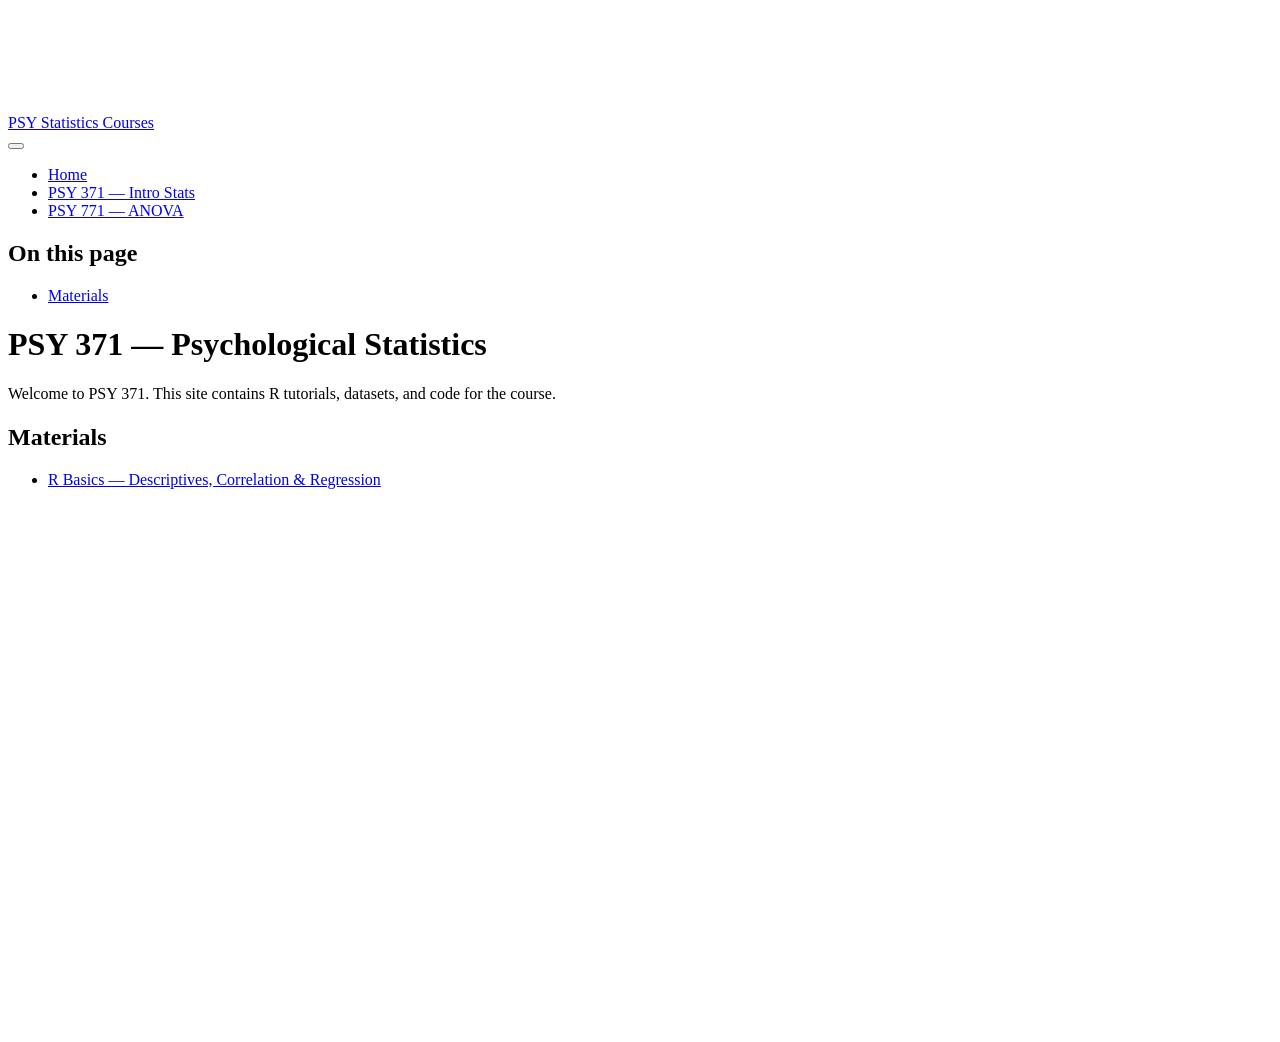
==== docs/psy371/index.html @ b62e123d "add docs folder" ====
<!DOCTYPE html>
<html xmlns="http://www.w3.org/1999/xhtml" lang="en" xml:lang="en"><head>

<meta charset="utf-8">
<meta name="generator" content="quarto-1.8.25">

<meta name="viewport" content="width=device-width, initial-scale=1.0, user-scalable=yes">


<title>PSY 371 — Psychological Statistics – PSY Statistics Courses</title>
<style>
code{white-space: pre-wrap;}
span.smallcaps{font-variant: small-caps;}
div.columns{display: flex; gap: min(4vw, 1.5em);}
div.column{flex: auto; overflow-x: auto;}
div.hanging-indent{margin-left: 1.5em; text-indent: -1.5em;}
ul.task-list{list-style: none;}
ul.task-list li input[type="checkbox"] {
  width: 0.8em;
  margin: 0 0.8em 0.2em -1em; /* quarto-specific, see https://github.com/quarto-dev/quarto-cli/issues/4556 */ 
  vertical-align: middle;
}
</style>


<script src="../site_libs/quarto-nav/quarto-nav.js"></script>
<script src="../site_libs/quarto-nav/headroom.min.js"></script>
<script src="../site_libs/clipboard/clipboard.min.js"></script>
<script src="../site_libs/quarto-search/autocomplete.umd.js"></script>
<script src="../site_libs/quarto-search/fuse.min.js"></script>
<script src="../site_libs/quarto-search/quarto-search.js"></script>
<meta name="quarto:offset" content="../">
<script src="../site_libs/quarto-html/quarto.js" type="module"></script>
<script src="../site_libs/quarto-html/tabsets/tabsets.js" type="module"></script>
<script src="../site_libs/quarto-html/axe/axe-check.js" type="module"></script>
<script src="../site_libs/quarto-html/popper.min.js"></script>
<script src="../site_libs/quarto-html/tippy.umd.min.js"></script>
<script src="../site_libs/quarto-html/anchor.min.js"></script>
<link href="../site_libs/quarto-html/tippy.css" rel="stylesheet">
<link href="../site_libs/quarto-html/quarto-syntax-highlighting-7b89279ff1a6dce999919e0e67d4d9ec.css" rel="stylesheet" id="quarto-text-highlighting-styles">
<script src="../site_libs/bootstrap/bootstrap.min.js"></script>
<link href="../site_libs/bootstrap/bootstrap-icons.css" rel="stylesheet">
<link href="../site_libs/bootstrap/bootstrap-5b4ad623e5705c0698d39aec6f10cf02.min.css" rel="stylesheet" append-hash="true" id="quarto-bootstrap" data-mode="light">
<script id="quarto-search-options" type="application/json">{
  "location": "navbar",
  "copy-button": false,
  "collapse-after": 3,
  "panel-placement": "end",
  "type": "overlay",
  "limit": 50,
  "keyboard-shortcut": [
    "f",
    "/",
    "s"
  ],
  "show-item-context": false,
  "language": {
    "search-no-results-text": "No results",
    "search-matching-documents-text": "matching documents",
    "search-copy-link-title": "Copy link to search",
    "search-hide-matches-text": "Hide additional matches",
    "search-more-match-text": "more match in this document",
    "search-more-matches-text": "more matches in this document",
    "search-clear-button-title": "Clear",
    "search-text-placeholder": "",
    "search-detached-cancel-button-title": "Cancel",
    "search-submit-button-title": "Submit",
    "search-label": "Search"
  }
}</script>


</head>

<body class="nav-fixed quarto-light">

<div id="quarto-search-results"></div>
  <header id="quarto-header" class="headroom fixed-top">
    <nav class="navbar navbar-expand-lg " data-bs-theme="dark">
      <div class="navbar-container container-fluid">
      <div class="navbar-brand-container mx-auto">
    <a href="../index.html" class="navbar-brand navbar-brand-logo">
    </a>
    <a class="navbar-brand" href="../index.html">
    <span class="navbar-title">PSY Statistics Courses</span>
    </a>
  </div>
            <div id="quarto-search" class="" title="Search"></div>
          <button class="navbar-toggler" type="button" data-bs-toggle="collapse" data-bs-target="#navbarCollapse" aria-controls="navbarCollapse" role="menu" aria-expanded="false" aria-label="Toggle navigation" onclick="if (window.quartoToggleHeadroom) { window.quartoToggleHeadroom(); }">
  <span class="navbar-toggler-icon"></span>
</button>
          <div class="collapse navbar-collapse" id="navbarCollapse">
            <ul class="navbar-nav navbar-nav-scroll me-auto">
  <li class="nav-item">
    <a class="nav-link" href="../index.html"> 
<span class="menu-text">Home</span></a>
  </li>  
  <li class="nav-item">
    <a class="nav-link active" href="../psy371/index.html" aria-current="page"> 
<span class="menu-text">PSY 371 — Intro Stats</span></a>
  </li>  
  <li class="nav-item">
    <a class="nav-link" href="../psy771/index.html"> 
<span class="menu-text">PSY 771 — ANOVA</span></a>
  </li>  
</ul>
          </div> <!-- /navcollapse -->
            <div class="quarto-navbar-tools">
</div>
      </div> <!-- /container-fluid -->
    </nav>
</header>
<!-- content -->
<div id="quarto-content" class="quarto-container page-columns page-rows-contents page-layout-article page-navbar">
<!-- sidebar -->
<!-- margin-sidebar -->
    <div id="quarto-margin-sidebar" class="sidebar margin-sidebar">
        <nav id="TOC" role="doc-toc" class="toc-active">
    <h2 id="toc-title">On this page</h2>
   
  <ul>
  <li><a href="#materials" id="toc-materials" class="nav-link active" data-scroll-target="#materials">Materials</a></li>
  </ul>
</nav>
    </div>
<!-- main -->
<main class="content" id="quarto-document-content">

<header id="title-block-header" class="quarto-title-block default">
<div class="quarto-title">
<h1 class="title">PSY 371 — Psychological Statistics</h1>
</div>



<div class="quarto-title-meta">

    
  
    
  </div>
  


</header>


<p>Welcome to PSY 371. This site contains R tutorials, datasets, and code for the course.</p>
<section id="materials" class="level2">
<h2 class="anchored" data-anchor-id="materials">Materials</h2>
<ul>
<li><a href="../psy371/r_basics_psych.html">R Basics — Descriptives, Correlation &amp; Regression</a></li>
</ul>


</section>

</main> <!-- /main -->
<script id="quarto-html-after-body" type="application/javascript">
  window.document.addEventListener("DOMContentLoaded", function (event) {
    const icon = "";
    const anchorJS = new window.AnchorJS();
    anchorJS.options = {
      placement: 'right',
      icon: icon
    };
    anchorJS.add('.anchored');
    const isCodeAnnotation = (el) => {
      for (const clz of el.classList) {
        if (clz.startsWith('code-annotation-')) {                     
          return true;
        }
      }
      return false;
    }
    const onCopySuccess = function(e) {
      // button target
      const button = e.trigger;
      // don't keep focus
      button.blur();
      // flash "checked"
      button.classList.add('code-copy-button-checked');
      var currentTitle = button.getAttribute("title");
      button.setAttribute("title", "Copied!");
      let tooltip;
      if (window.bootstrap) {
        button.setAttribute("data-bs-toggle", "tooltip");
        button.setAttribute("data-bs-placement", "left");
        button.setAttribute("data-bs-title", "Copied!");
        tooltip = new bootstrap.Tooltip(button, 
          { trigger: "manual", 
            customClass: "code-copy-button-tooltip",
            offset: [0, -8]});
        tooltip.show();    
      }
      setTimeout(function() {
        if (tooltip) {
          tooltip.hide();
          button.removeAttribute("data-bs-title");
          button.removeAttribute("data-bs-toggle");
          button.removeAttribute("data-bs-placement");
        }
        button.setAttribute("title", currentTitle);
        button.classList.remove('code-copy-button-checked');
      }, 1000);
      // clear code selection
      e.clearSelection();
    }
    const getTextToCopy = function(trigger) {
      const outerScaffold = trigger.parentElement.cloneNode(true);
      const codeEl = outerScaffold.querySelector('code');
      for (const childEl of codeEl.children) {
        if (isCodeAnnotation(childEl)) {
          childEl.remove();
        }
      }
      return codeEl.innerText;
    }
    const clipboard = new window.ClipboardJS('.code-copy-button:not([data-in-quarto-modal])', {
      text: getTextToCopy
    });
    clipboard.on('success', onCopySuccess);
    if (window.document.getElementById('quarto-embedded-source-code-modal')) {
      const clipboardModal = new window.ClipboardJS('.code-copy-button[data-in-quarto-modal]', {
        text: getTextToCopy,
        container: window.document.getElementById('quarto-embedded-source-code-modal')
      });
      clipboardModal.on('success', onCopySuccess);
    }
      var localhostRegex = new RegExp(/^(?:http|https):\/\/localhost\:?[0-9]*\//);
      var mailtoRegex = new RegExp(/^mailto:/);
        var filterRegex = new RegExp('/' + window.location.host + '/');
      var isInternal = (href) => {
          return filterRegex.test(href) || localhostRegex.test(href) || mailtoRegex.test(href);
      }
      // Inspect non-navigation links and adorn them if external
     var links = window.document.querySelectorAll('a[href]:not(.nav-link):not(.navbar-brand):not(.toc-action):not(.sidebar-link):not(.sidebar-item-toggle):not(.pagination-link):not(.no-external):not([aria-hidden]):not(.dropdown-item):not(.quarto-navigation-tool):not(.about-link)');
      for (var i=0; i<links.length; i++) {
        const link = links[i];
        if (!isInternal(link.href)) {
          // undo the damage that might have been done by quarto-nav.js in the case of
          // links that we want to consider external
          if (link.dataset.originalHref !== undefined) {
            link.href = link.dataset.originalHref;
          }
        }
      }
    function tippyHover(el, contentFn, onTriggerFn, onUntriggerFn) {
      const config = {
        allowHTML: true,
        maxWidth: 500,
        delay: 100,
        arrow: false,
        appendTo: function(el) {
            return el.parentElement;
        },
        interactive: true,
        interactiveBorder: 10,
        theme: 'quarto',
        placement: 'bottom-start',
      };
      if (contentFn) {
        config.content = contentFn;
      }
      if (onTriggerFn) {
        config.onTrigger = onTriggerFn;
      }
      if (onUntriggerFn) {
        config.onUntrigger = onUntriggerFn;
      }
      window.tippy(el, config); 
    }
    const noterefs = window.document.querySelectorAll('a[role="doc-noteref"]');
    for (var i=0; i<noterefs.length; i++) {
      const ref = noterefs[i];
      tippyHover(ref, function() {
        // use id or data attribute instead here
        let href = ref.getAttribute('data-footnote-href') || ref.getAttribute('href');
        try { href = new URL(href).hash; } catch {}
        const id = href.replace(/^#\/?/, "");
        const note = window.document.getElementById(id);
        if (note) {
          return note.innerHTML;
        } else {
          return "";
        }
      });
    }
    const xrefs = window.document.querySelectorAll('a.quarto-xref');
    const processXRef = (id, note) => {
      // Strip column container classes
      const stripColumnClz = (el) => {
        el.classList.remove("page-full", "page-columns");
        if (el.children) {
          for (const child of el.children) {
            stripColumnClz(child);
          }
        }
      }
      stripColumnClz(note)
      if (id === null || id.startsWith('sec-')) {
        // Special case sections, only their first couple elements
        const container = document.createElement("div");
        if (note.children && note.children.length > 2) {
          container.appendChild(note.children[0].cloneNode(true));
          for (let i = 1; i < note.children.length; i++) {
            const child = note.children[i];
            if (child.tagName === "P" && child.innerText === "") {
              continue;
            } else {
              container.appendChild(child.cloneNode(true));
              break;
            }
          }
          if (window.Quarto?.typesetMath) {
            window.Quarto.typesetMath(container);
          }
          return container.innerHTML
        } else {
          if (window.Quarto?.typesetMath) {
            window.Quarto.typesetMath(note);
          }
          return note.innerHTML;
        }
      } else {
        // Remove any anchor links if they are present
        const anchorLink = note.querySelector('a.anchorjs-link');
        if (anchorLink) {
          anchorLink.remove();
        }
        if (window.Quarto?.typesetMath) {
          window.Quarto.typesetMath(note);
        }
        if (note.classList.contains("callout")) {
          return note.outerHTML;
        } else {
          return note.innerHTML;
        }
      }
    }
    for (var i=0; i<xrefs.length; i++) {
      const xref = xrefs[i];
      tippyHover(xref, undefined, function(instance) {
        instance.disable();
        let url = xref.getAttribute('href');
        let hash = undefined; 
        if (url.startsWith('#')) {
          hash = url;
        } else {
          try { hash = new URL(url).hash; } catch {}
        }
        if (hash) {
          const id = hash.replace(/^#\/?/, "");
          const note = window.document.getElementById(id);
          if (note !== null) {
            try {
              const html = processXRef(id, note.cloneNode(true));
              instance.setContent(html);
            } finally {
              instance.enable();
              instance.show();
            }
          } else {
            // See if we can fetch this
            fetch(url.split('#')[0])
            .then(res => res.text())
            .then(html => {
              const parser = new DOMParser();
              const htmlDoc = parser.parseFromString(html, "text/html");
              const note = htmlDoc.getElementById(id);
              if (note !== null) {
                const html = processXRef(id, note);
                instance.setContent(html);
              } 
            }).finally(() => {
              instance.enable();
              instance.show();
            });
          }
        } else {
          // See if we can fetch a full url (with no hash to target)
          // This is a special case and we should probably do some content thinning / targeting
          fetch(url)
          .then(res => res.text())
          .then(html => {
            const parser = new DOMParser();
            const htmlDoc = parser.parseFromString(html, "text/html");
            const note = htmlDoc.querySelector('main.content');
            if (note !== null) {
              // This should only happen for chapter cross references
              // (since there is no id in the URL)
              // remove the first header
              if (note.children.length > 0 && note.children[0].tagName === "HEADER") {
                note.children[0].remove();
              }
              const html = processXRef(null, note);
              instance.setContent(html);
            } 
          }).finally(() => {
            instance.enable();
            instance.show();
          });
        }
      }, function(instance) {
      });
    }
        let selectedAnnoteEl;
        const selectorForAnnotation = ( cell, annotation) => {
          let cellAttr = 'data-code-cell="' + cell + '"';
          let lineAttr = 'data-code-annotation="' +  annotation + '"';
          const selector = 'span[' + cellAttr + '][' + lineAttr + ']';
          return selector;
        }
        const selectCodeLines = (annoteEl) => {
          const doc = window.document;
          const targetCell = annoteEl.getAttribute("data-target-cell");
          const targetAnnotation = annoteEl.getAttribute("data-target-annotation");
          const annoteSpan = window.document.querySelector(selectorForAnnotation(targetCell, targetAnnotation));
          const lines = annoteSpan.getAttribute("data-code-lines").split(",");
          const lineIds = lines.map((line) => {
            return targetCell + "-" + line;
          })
          let top = null;
          let height = null;
          let parent = null;
          if (lineIds.length > 0) {
              //compute the position of the single el (top and bottom and make a div)
              const el = window.document.getElementById(lineIds[0]);
              top = el.offsetTop;
              height = el.offsetHeight;
              parent = el.parentElement.parentElement;
            if (lineIds.length > 1) {
              const lastEl = window.document.getElementById(lineIds[lineIds.length - 1]);
              const bottom = lastEl.offsetTop + lastEl.offsetHeight;
              height = bottom - top;
            }
            if (top !== null && height !== null && parent !== null) {
              // cook up a div (if necessary) and position it 
              let div = window.document.getElementById("code-annotation-line-highlight");
              if (div === null) {
                div = window.document.createElement("div");
                div.setAttribute("id", "code-annotation-line-highlight");
                div.style.position = 'absolute';
                parent.appendChild(div);
              }
              div.style.top = top - 2 + "px";
              div.style.height = height + 4 + "px";
              div.style.left = 0;
              let gutterDiv = window.document.getElementById("code-annotation-line-highlight-gutter");
              if (gutterDiv === null) {
                gutterDiv = window.document.createElement("div");
                gutterDiv.setAttribute("id", "code-annotation-line-highlight-gutter");
                gutterDiv.style.position = 'absolute';
                const codeCell = window.document.getElementById(targetCell);
                const gutter = codeCell.querySelector('.code-annotation-gutter');
                gutter.appendChild(gutterDiv);
              }
              gutterDiv.style.top = top - 2 + "px";
              gutterDiv.style.height = height + 4 + "px";
            }
            selectedAnnoteEl = annoteEl;
          }
        };
        const unselectCodeLines = () => {
          const elementsIds = ["code-annotation-line-highlight", "code-annotation-line-highlight-gutter"];
          elementsIds.forEach((elId) => {
            const div = window.document.getElementById(elId);
            if (div) {
              div.remove();
            }
          });
          selectedAnnoteEl = undefined;
        };
          // Handle positioning of the toggle
      window.addEventListener(
        "resize",
        throttle(() => {
          elRect = undefined;
          if (selectedAnnoteEl) {
            selectCodeLines(selectedAnnoteEl);
          }
        }, 10)
      );
      function throttle(fn, ms) {
      let throttle = false;
      let timer;
        return (...args) => {
          if(!throttle) { // first call gets through
              fn.apply(this, args);
              throttle = true;
          } else { // all the others get throttled
              if(timer) clearTimeout(timer); // cancel #2
              timer = setTimeout(() => {
                fn.apply(this, args);
                timer = throttle = false;
              }, ms);
          }
        };
      }
        // Attach click handler to the DT
        const annoteDls = window.document.querySelectorAll('dt[data-target-cell]');
        for (const annoteDlNode of annoteDls) {
          annoteDlNode.addEventListener('click', (event) => {
            const clickedEl = event.target;
            if (clickedEl !== selectedAnnoteEl) {
              unselectCodeLines();
              const activeEl = window.document.querySelector('dt[data-target-cell].code-annotation-active');
              if (activeEl) {
                activeEl.classList.remove('code-annotation-active');
              }
              selectCodeLines(clickedEl);
              clickedEl.classList.add('code-annotation-active');
            } else {
              // Unselect the line
              unselectCodeLines();
              clickedEl.classList.remove('code-annotation-active');
            }
          });
        }
    const findCites = (el) => {
      const parentEl = el.parentElement;
      if (parentEl) {
        const cites = parentEl.dataset.cites;
        if (cites) {
          return {
            el,
            cites: cites.split(' ')
          };
        } else {
          return findCites(el.parentElement)
        }
      } else {
        return undefined;
      }
    };
    var bibliorefs = window.document.querySelectorAll('a[role="doc-biblioref"]');
    for (var i=0; i<bibliorefs.length; i++) {
      const ref = bibliorefs[i];
      const citeInfo = findCites(ref);
      if (citeInfo) {
        tippyHover(citeInfo.el, function() {
          var popup = window.document.createElement('div');
          citeInfo.cites.forEach(function(cite) {
            var citeDiv = window.document.createElement('div');
            citeDiv.classList.add('hanging-indent');
            citeDiv.classList.add('csl-entry');
            var biblioDiv = window.document.getElementById('ref-' + cite);
            if (biblioDiv) {
              citeDiv.innerHTML = biblioDiv.innerHTML;
            }
            popup.appendChild(citeDiv);
          });
          return popup.innerHTML;
        });
      }
    }
  });
  </script>
</div> <!-- /content -->




</body></html>
---- docs/site_libs/quarto-html/tippy.css ----
.tippy-box[data-animation=fade][data-state=hidden]{opacity:0}[data-tippy-root]{max-width:calc(100vw - 10px)}.tippy-box{position:relative;background-color:#333;color:#fff;border-radius:4px;font-size:14px;line-height:1.4;white-space:normal;outline:0;transition-property:transform,visibility,opacity}.tippy-box[data-placement^=top]>.tippy-arrow{bottom:0}.tippy-box[data-placement^=top]>.tippy-arrow:before{bottom:-7px;left:0;border-width:8px 8px 0;border-top-color:initial;transform-origin:center top}.tippy-box[data-placement^=bottom]>.tippy-arrow{top:0}.tippy-box[data-placement^=bottom]>.tippy-arrow:before{top:-7px;left:0;border-width:0 8px 8px;border-bottom-color:initial;transform-origin:center bottom}.tippy-box[data-placement^=left]>.tippy-arrow{right:0}.tippy-box[data-placement^=left]>.tippy-arrow:before{border-width:8px 0 8px 8px;border-left-color:initial;right:-7px;transform-origin:center left}.tippy-box[data-placement^=right]>.tippy-arrow{left:0}.tippy-box[data-placement^=right]>.tippy-arrow:before{left:-7px;border-width:8px 8px 8px 0;border-right-color:initial;transform-origin:center right}.tippy-box[data-inertia][data-state=visible]{transition-timing-function:cubic-bezier(.54,1.5,.38,1.11)}.tippy-arrow{width:16px;height:16px;color:#333}.tippy-arrow:before{content:"";position:absolute;border-color:transparent;border-style:solid}.tippy-content{position:relative;padding:5px 9px;z-index:1}
---- docs/site_libs/quarto-html/quarto-syntax-highlighting-7b89279ff1a6dce999919e0e67d4d9ec.css ----
/* quarto syntax highlight colors */
:root {
  --quarto-hl-ot-color: #003B4F;
  --quarto-hl-at-color: #657422;
  --quarto-hl-ss-color: #20794D;
  --quarto-hl-an-color: #5E5E5E;
  --quarto-hl-fu-color: #4758AB;
  --quarto-hl-st-color: #20794D;
  --quarto-hl-cf-color: #003B4F;
  --quarto-hl-op-color: #5E5E5E;
  --quarto-hl-er-color: #AD0000;
  --quarto-hl-bn-color: #AD0000;
  --quarto-hl-al-color: #AD0000;
  --quarto-hl-va-color: #111111;
  --quarto-hl-bu-color: inherit;
  --quarto-hl-ex-color: inherit;
  --quarto-hl-pp-color: #AD0000;
  --quarto-hl-in-color: #5E5E5E;
  --quarto-hl-vs-color: #20794D;
  --quarto-hl-wa-color: #5E5E5E;
  --quarto-hl-do-color: #5E5E5E;
  --quarto-hl-im-color: #00769E;
  --quarto-hl-ch-color: #20794D;
  --quarto-hl-dt-color: #AD0000;
  --quarto-hl-fl-color: #AD0000;
  --quarto-hl-co-color: #5E5E5E;
  --quarto-hl-cv-color: #5E5E5E;
  --quarto-hl-cn-color: #8f5902;
  --quarto-hl-sc-color: #5E5E5E;
  --quarto-hl-dv-color: #AD0000;
  --quarto-hl-kw-color: #003B4F;
}

/* other quarto variables */
:root {
  --quarto-font-monospace: SFMono-Regular, Menlo, Monaco, Consolas, "Liberation Mono", "Courier New", monospace;
}

/* syntax highlight based on Pandoc's rules */
pre > code.sourceCode > span {
  color: #003B4F;
}

code.sourceCode > span {
  color: #003B4F;
}

div.sourceCode,
div.sourceCode pre.sourceCode {
  color: #003B4F;
}

/* Normal */
code span {
  color: #003B4F;
}

/* Alert */
code span.al {
  color: #AD0000;
  font-style: inherit;
}

/* Annotation */
code span.an {
  color: #5E5E5E;
  font-style: inherit;
}

/* Attribute */
code span.at {
  color: #657422;
  font-style: inherit;
}

/* BaseN */
code span.bn {
  color: #AD0000;
  font-style: inherit;
}

/* BuiltIn */
code span.bu {
  font-style: inherit;
}

/* ControlFlow */
code span.cf {
  color: #003B4F;
  font-weight: bold;
  font-style: inherit;
}

/* Char */
code span.ch {
  color: #20794D;
  font-style: inherit;
}

/* Constant */
code span.cn {
  color: #8f5902;
  font-style: inherit;
}

/* Comment */
code span.co {
  color: #5E5E5E;
  font-style: inherit;
}

/* CommentVar */
code span.cv {
  color: #5E5E5E;
  font-style: italic;
}

/* Documentation */
code span.do {
  color: #5E5E5E;
  font-style: italic;
}

/* DataType */
code span.dt {
  color: #AD0000;
  font-style: inherit;
}

/* DecVal */
code span.dv {
  color: #AD0000;
  font-style: inherit;
}

/* Error */
code span.er {
  color: #AD0000;
  font-style: inherit;
}

/* Extension */
code span.ex {
  font-style: inherit;
}

/* Float */
code span.fl {
  color: #AD0000;
  font-style: inherit;
}

/* Function */
code span.fu {
  color: #4758AB;
  font-style: inherit;
}

/* Import */
code span.im {
  color: #00769E;
  font-style: inherit;
}

/* Information */
code span.in {
  color: #5E5E5E;
  font-style: inherit;
}

/* Keyword */
code span.kw {
  color: #003B4F;
  font-weight: bold;
  font-style: inherit;
}

/* Operator */
code span.op {
  color: #5E5E5E;
  font-style: inherit;
}

/* Other */
code span.ot {
  color: #003B4F;
  font-style: inherit;
}

/* Preprocessor */
code span.pp {
  color: #AD0000;
  font-style: inherit;
}

/* SpecialChar */
code span.sc {
  color: #5E5E5E;
  font-style: inherit;
}

/* SpecialString */
code span.ss {
  color: #20794D;
  font-style: inherit;
}

/* String */
code span.st {
  color: #20794D;
  font-style: inherit;
}

/* Variable */
code span.va {
  color: #111111;
  font-style: inherit;
}

/* VerbatimString */
code span.vs {
  color: #20794D;
  font-style: inherit;
}

/* Warning */
code span.wa {
  color: #5E5E5E;
  font-style: italic;
}

.prevent-inlining {
  content: "</";
}

/*# sourceMappingURL=3944bc705cfaf4c80e56f77c5205168a.css.map */
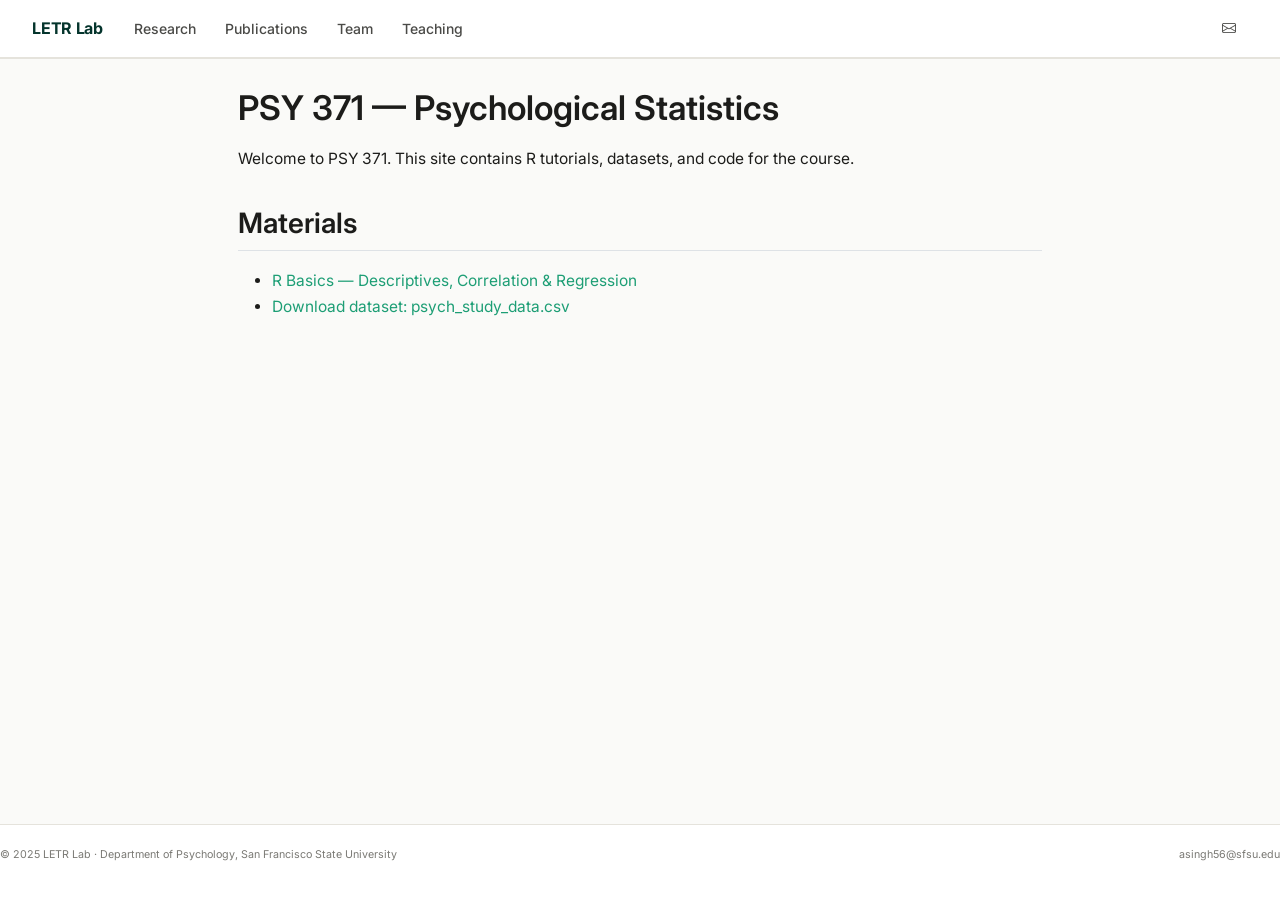
==== commit 7769b558: "Fix theme config and render site" ====
--- a/docs/psy371/index.html
+++ b/docs/psy371/index.html
@@ -7,7 +7,7 @@
 <meta name="viewport" content="width=device-width, initial-scale=1.0, user-scalable=yes">
 
 
-<title>PSY 371 — Psychological Statistics – PSY Statistics Courses</title>
+<title>PSY 371 — Psychological Statistics – LETR Lab</title>
 <style>
 code{white-space: pre-wrap;}
 span.smallcaps{font-variant: small-caps;}
@@ -26,10 +26,6 @@
 <script src="../site_libs/quarto-nav/quarto-nav.js"></script>
 <script src="../site_libs/quarto-nav/headroom.min.js"></script>
 <script src="../site_libs/clipboard/clipboard.min.js"></script>
-<script src="../site_libs/quarto-search/autocomplete.umd.js"></script>
-<script src="../site_libs/quarto-search/fuse.min.js"></script>
-<script src="../site_libs/quarto-search/quarto-search.js"></script>
-<meta name="quarto:offset" content="../">
 <script src="../site_libs/quarto-html/quarto.js" type="module"></script>
 <script src="../site_libs/quarto-html/tabsets/tabsets.js" type="module"></script>
 <script src="../site_libs/quarto-html/axe/axe-check.js" type="module"></script>
@@ -40,20 +36,8 @@
 <link href="../site_libs/quarto-html/quarto-syntax-highlighting-7b89279ff1a6dce999919e0e67d4d9ec.css" rel="stylesheet" id="quarto-text-highlighting-styles">
 <script src="../site_libs/bootstrap/bootstrap.min.js"></script>
 <link href="../site_libs/bootstrap/bootstrap-icons.css" rel="stylesheet">
-<link href="../site_libs/bootstrap/bootstrap-5b4ad623e5705c0698d39aec6f10cf02.min.css" rel="stylesheet" append-hash="true" id="quarto-bootstrap" data-mode="light">
+<link href="../site_libs/bootstrap/bootstrap-f773a0c06705e05b96cb58ad98928696.min.css" rel="stylesheet" append-hash="true" id="quarto-bootstrap" data-mode="light">
 <script id="quarto-search-options" type="application/json">{
-  "location": "navbar",
-  "copy-button": false,
-  "collapse-after": 3,
-  "panel-placement": "end",
-  "type": "overlay",
-  "limit": 50,
-  "keyboard-shortcut": [
-    "f",
-    "/",
-    "s"
-  ],
-  "show-item-context": false,
   "language": {
     "search-no-results-text": "No results",
     "search-matching-documents-text": "matching documents",
@@ -70,9 +54,10 @@
 }</script>
 
 
+<link rel="stylesheet" href="../styles.css">
 </head>
 
-<body class="nav-fixed quarto-light">
+<body class="nav-fixed fullcontent quarto-light">
 
 <div id="quarto-search-results"></div>
   <header id="quarto-header" class="headroom fixed-top">
@@ -82,26 +67,36 @@
     <a href="../index.html" class="navbar-brand navbar-brand-logo">
     </a>
     <a class="navbar-brand" href="../index.html">
-    <span class="navbar-title">PSY Statistics Courses</span>
+    <span class="navbar-title">LETR Lab</span>
     </a>
   </div>
-            <div id="quarto-search" class="" title="Search"></div>
           <button class="navbar-toggler" type="button" data-bs-toggle="collapse" data-bs-target="#navbarCollapse" aria-controls="navbarCollapse" role="menu" aria-expanded="false" aria-label="Toggle navigation" onclick="if (window.quartoToggleHeadroom) { window.quartoToggleHeadroom(); }">
   <span class="navbar-toggler-icon"></span>
 </button>
           <div class="collapse navbar-collapse" id="navbarCollapse">
             <ul class="navbar-nav navbar-nav-scroll me-auto">
   <li class="nav-item">
-    <a class="nav-link" href="../index.html"> 
-<span class="menu-text">Home</span></a>
+    <a class="nav-link" href="../research.html"> 
+<span class="menu-text">Research</span></a>
   </li>  
   <li class="nav-item">
-    <a class="nav-link active" href="../psy371/index.html" aria-current="page"> 
-<span class="menu-text">PSY 371 — Intro Stats</span></a>
+    <a class="nav-link" href="../publications.html"> 
+<span class="menu-text">Publications</span></a>
   </li>  
   <li class="nav-item">
-    <a class="nav-link" href="../psy771/index.html"> 
-<span class="menu-text">PSY 771 — ANOVA</span></a>
+    <a class="nav-link" href="../team.html"> 
+<span class="menu-text">Team</span></a>
+  </li>  
+  <li class="nav-item">
+    <a class="nav-link" href="../teaching.html"> 
+<span class="menu-text">Teaching</span></a>
+  </li>  
+</ul>
+            <ul class="navbar-nav navbar-nav-scroll ms-auto">
+  <li class="nav-item compact">
+    <a class="nav-link" href="mailto:asingh56@sfsu.edu"> <i class="bi bi-envelope" role="img" aria-label="Email">
+</i> 
+<span class="menu-text"></span></a>
   </li>  
 </ul>
           </div> <!-- /navcollapse -->
@@ -114,15 +109,7 @@
 <div id="quarto-content" class="quarto-container page-columns page-rows-contents page-layout-article page-navbar">
 <!-- sidebar -->
 <!-- margin-sidebar -->
-    <div id="quarto-margin-sidebar" class="sidebar margin-sidebar">
-        <nav id="TOC" role="doc-toc" class="toc-active">
-    <h2 id="toc-title">On this page</h2>
-   
-  <ul>
-  <li><a href="#materials" id="toc-materials" class="nav-link active" data-scroll-target="#materials">Materials</a></li>
-  </ul>
-</nav>
-    </div>
+    
 <!-- main -->
 <main class="content" id="quarto-document-content">
 
@@ -150,6 +137,7 @@
 <h2 class="anchored" data-anchor-id="materials">Materials</h2>
 <ul>
 <li><a href="../psy371/r_basics_psych.html">R Basics — Descriptives, Correlation &amp; Regression</a></li>
+<li><a href="psych_study_data.csv">Download dataset: psych_study_data.csv</a></li>
 </ul>
 
 
@@ -557,6 +545,19 @@
   });
   </script>
 </div> <!-- /content -->
+<footer class="footer">
+  <div class="nav-footer">
+    <div class="nav-footer-left">
+<p>© 2025 LETR Lab · Department of Psychology, San Francisco State University</p>
+</div>   
+    <div class="nav-footer-center">
+      &nbsp;
+    </div>
+    <div class="nav-footer-right">
+<p><a href="mailto:asingh56@sfsu.edu">asingh56@sfsu.edu</a></p>
+</div>
+  </div>
+</footer>
 
 
 
--- a/docs/styles.css
+++ b/docs/styles.css
@@ -0,0 +1,874 @@
+@import url('https://fonts.googleapis.com/css2?family=Inter:ital,opsz,wght@0,14..32,300;0,14..32,400;0,14..32,500;0,14..32,600;0,14..32,700;1,14..32,400&display=swap');
+
+/* ── Design tokens ── */
+:root {
+  --green-900: #04342C;
+  --green-700: #0A5742;
+  --green-500: #1D9E75;
+  --green-300: #5DCAA5;
+  --green-100: #D1F0E5;
+  --sand-100: #FAFAF8;
+  --sand-200: #F2F0E9;
+  --sand-300: #E5E3DC;
+  --ink-900: #1C1C1A;
+  --ink-600: #4A4A47;
+  --ink-400: #7A7974;
+  --white: #FFFFFF;
+  --purple: #7F77DD;
+
+  --font: 'Inter', -apple-system, BlinkMacSystemFont, 'Segoe UI', sans-serif;
+  --radius-sm: 6px;
+  --radius-md: 10px;
+  --radius-lg: 16px;
+  --shadow-sm: 0 1px 3px rgba(0,0,0,0.06), 0 1px 2px rgba(0,0,0,0.04);
+  --shadow-md: 0 4px 12px rgba(0,0,0,0.07), 0 1px 3px rgba(0,0,0,0.05);
+  --transition: 0.18s ease;
+}
+
+/* ── Base ── */
+body {
+  font-family: var(--font) !important;
+  background: var(--sand-100);
+  color: var(--ink-900);
+  font-size: 15.5px;
+  line-height: 1.7;
+  -webkit-font-smoothing: antialiased;
+  -moz-osx-font-smoothing: grayscale;
+}
+
+h1, h2, h3, h4, h5 {
+  line-height: 1.25;
+  font-weight: 600;
+  color: var(--ink-900);
+  font-family: var(--font) !important;
+}
+
+a {
+  color: var(--green-500);
+  text-decoration: none;
+  transition: color var(--transition);
+}
+
+a:hover {
+  color: var(--green-700);
+}
+
+p { margin-bottom: 0.85rem; }
+
+/* ── Navbar ── */
+.navbar {
+  background: var(--white) !important;
+  border-bottom: 1px solid var(--sand-300) !important;
+  box-shadow: 0 1px 0 var(--sand-300);
+  padding: 0.55rem 0;
+}
+
+.navbar-brand {
+  font-size: 16px !important;
+  font-weight: 700 !important;
+  color: var(--green-900) !important;
+  letter-spacing: -0.3px;
+  font-family: var(--font) !important;
+}
+
+.navbar-brand:hover {
+  color: var(--green-500) !important;
+}
+
+.navbar-nav .nav-link {
+  font-size: 14px !important;
+  font-weight: 500 !important;
+  color: var(--ink-600) !important;
+  padding: 0.35rem 0.85rem !important;
+  border-radius: var(--radius-sm);
+  transition: color var(--transition), background var(--transition);
+  font-family: var(--font) !important;
+}
+
+.navbar-nav .nav-link:hover,
+.navbar-nav .nav-link.active {
+  color: var(--green-900) !important;
+  background: var(--sand-200);
+}
+
+/* ── Hero ── */
+.lab-hero {
+  background: var(--green-900);
+  padding: 5.5rem 2.5rem 5rem;
+  position: relative;
+  overflow: hidden;
+}
+
+.hero-geo-1 {
+  position: absolute;
+  top: -90px;
+  right: -90px;
+  width: 360px;
+  height: 360px;
+  border-radius: 50%;
+  background: #0A5742;
+  opacity: 0.5;
+}
+
+.hero-geo-2 {
+  position: absolute;
+  bottom: -70px;
+  right: 140px;
+  width: 220px;
+  height: 220px;
+  border-radius: 50%;
+  background: var(--green-500);
+  opacity: 0.18;
+}
+
+.hero-geo-3 {
+  position: absolute;
+  top: 40px;
+  right: 280px;
+  width: 70px;
+  height: 70px;
+  border-radius: 50%;
+  background: var(--green-300);
+  opacity: 0.25;
+}
+
+.hero-inner {
+  max-width: 1050px;
+  margin: 0 auto;
+  position: relative;
+  z-index: 1;
+}
+
+.hero-eyebrow {
+  font-size: 11px;
+  font-weight: 600;
+  letter-spacing: 2.5px;
+  text-transform: uppercase;
+  color: var(--green-300);
+  margin-bottom: 1.25rem;
+}
+
+.hero-title {
+  font-size: clamp(32px, 5vw, 54px);
+  font-weight: 700;
+  color: var(--white);
+  line-height: 1.12;
+  letter-spacing: -0.5px;
+  margin-bottom: 1.25rem;
+  max-width: 640px;
+}
+
+.hero-title em {
+  font-style: normal;
+  color: var(--green-300);
+}
+
+.hero-tagline {
+  font-size: 16.5px;
+  color: rgba(255,255,255,0.72);
+  line-height: 1.75;
+  max-width: 540px;
+  margin-bottom: 2.25rem;
+}
+
+.hero-actions {
+  display: flex;
+  gap: 0.75rem;
+  flex-wrap: wrap;
+  align-items: center;
+}
+
+/* ── Buttons ── */
+.btn-primary {
+  display: inline-flex;
+  align-items: center;
+  gap: 6px;
+  background: var(--green-500);
+  color: var(--white) !important;
+  font-size: 14px;
+  font-weight: 600;
+  padding: 0.65rem 1.4rem;
+  border-radius: var(--radius-sm);
+  transition: background var(--transition), transform var(--transition), box-shadow var(--transition);
+  text-decoration: none !important;
+  font-family: var(--font) !important;
+}
+
+.btn-primary:hover {
+  background: var(--green-300);
+  color: var(--green-900) !important;
+  transform: translateY(-1px);
+  box-shadow: 0 4px 12px rgba(29,158,117,0.35);
+}
+
+.btn-ghost {
+  display: inline-flex;
+  align-items: center;
+  gap: 6px;
+  background: transparent;
+  color: rgba(255,255,255,0.78) !important;
+  font-size: 14px;
+  font-weight: 500;
+  padding: 0.65rem 1.4rem;
+  border-radius: var(--radius-sm);
+  border: 1px solid rgba(255,255,255,0.22);
+  transition: all var(--transition);
+  text-decoration: none !important;
+  font-family: var(--font) !important;
+}
+
+.btn-ghost:hover {
+  background: rgba(255,255,255,0.1);
+  color: var(--white) !important;
+  border-color: rgba(255,255,255,0.45);
+}
+
+.btn-text {
+  display: inline-flex;
+  align-items: center;
+  gap: 5px;
+  font-size: 14px;
+  font-weight: 600;
+  color: var(--green-500) !important;
+  text-decoration: none !important;
+  transition: gap var(--transition), color var(--transition);
+  font-family: var(--font) !important;
+}
+
+.btn-text:hover {
+  gap: 9px;
+  color: var(--green-700) !important;
+}
+
+/* ── Page wrapper ── */
+.page-content {
+  max-width: 1050px;
+  margin: 0 auto;
+  padding: 3.5rem 2rem 4.5rem;
+}
+
+/* ── Section labels ── */
+.section-label {
+  font-size: 11px;
+  font-weight: 600;
+  letter-spacing: 2.5px;
+  text-transform: uppercase;
+  color: var(--ink-400);
+  margin-bottom: 0.4rem;
+}
+
+.section-heading {
+  font-size: 24px;
+  font-weight: 700;
+  color: var(--ink-900);
+  margin-bottom: 0.5rem;
+  letter-spacing: -0.3px;
+}
+
+.section-subheading {
+  font-size: 15px;
+  color: var(--ink-600);
+  line-height: 1.65;
+  max-width: 600px;
+  margin-bottom: 2.25rem;
+}
+
+/* ── Stats strip ── */
+.stats-strip {
+  display: grid;
+  grid-template-columns: repeat(auto-fit, minmax(110px, 1fr));
+  gap: 1px;
+  background: var(--sand-300);
+  border: 1px solid var(--sand-300);
+  border-radius: var(--radius-md);
+  overflow: hidden;
+  margin-bottom: 3.5rem;
+}
+
+.stat-item {
+  background: var(--white);
+  padding: 1.25rem 1rem;
+  text-align: center;
+}
+
+.stat-num {
+  font-size: 26px;
+  font-weight: 700;
+  color: var(--green-900);
+  letter-spacing: -0.5px;
+  line-height: 1.1;
+}
+
+.stat-label {
+  font-size: 11px;
+  font-weight: 500;
+  color: var(--ink-400);
+  text-transform: uppercase;
+  letter-spacing: 1px;
+  margin-top: 3px;
+}
+
+/* ── Research cards ── */
+.research-grid {
+  display: grid;
+  grid-template-columns: repeat(auto-fit, minmax(280px, 1fr));
+  gap: 16px;
+  margin-bottom: 2.5rem;
+}
+
+.research-card {
+  background: var(--white);
+  border: 1px solid var(--sand-300);
+  border-radius: var(--radius-md);
+  padding: 1.75rem 1.5rem;
+  transition: box-shadow var(--transition), transform var(--transition);
+}
+
+.research-card:hover {
+  box-shadow: var(--shadow-md);
+  transform: translateY(-2px);
+}
+
+.research-card-icon {
+  font-size: 22px;
+  margin-bottom: 1rem;
+  display: block;
+}
+
+.research-card-title {
+  font-size: 15.5px;
+  font-weight: 600;
+  color: var(--ink-900);
+  margin-bottom: 0.55rem;
+}
+
+.research-card-desc {
+  font-size: 13.5px;
+  color: var(--ink-600);
+  line-height: 1.65;
+  margin: 0;
+}
+
+/* ── Recent pubs on homepage ── */
+.recent-pubs {
+  background: var(--white);
+  border: 1px solid var(--sand-300);
+  border-radius: var(--radius-md);
+  overflow: hidden;
+  margin-bottom: 1.25rem;
+}
+
+.recent-pub-item {
+  padding: 1.1rem 1.5rem;
+  border-bottom: 1px solid var(--sand-300);
+  display: flex;
+  align-items: flex-start;
+  gap: 1.1rem;
+  transition: background var(--transition);
+}
+
+.recent-pub-item:last-child {
+  border-bottom: none;
+}
+
+.recent-pub-item:hover {
+  background: var(--sand-100);
+}
+
+.recent-pub-year {
+  font-size: 11px;
+  font-weight: 700;
+  color: var(--green-500);
+  letter-spacing: 0.5px;
+  min-width: 36px;
+  padding-top: 3px;
+  flex-shrink: 0;
+}
+
+.recent-pub-content {}
+
+.recent-pub-title {
+  font-size: 14px;
+  font-weight: 500;
+  color: var(--ink-900);
+  line-height: 1.45;
+  margin-bottom: 2px;
+}
+
+.recent-pub-venue {
+  font-size: 12.5px;
+  color: var(--ink-400);
+  font-style: italic;
+}
+
+/* ── Full publications page ── */
+.pub-year-group {
+  margin-bottom: 3rem;
+}
+
+.pub-year-header {
+  font-size: 13px;
+  font-weight: 700;
+  letter-spacing: 1.5px;
+  text-transform: uppercase;
+  color: var(--green-500);
+  border-bottom: 1px solid var(--sand-300);
+  padding-bottom: 0.5rem;
+  margin-bottom: 1.25rem;
+}
+
+.pub-item {
+  padding: 1.1rem 1.25rem 1.1rem 1.5rem;
+  border-left: 3px solid transparent;
+  margin-bottom: 8px;
+  border-radius: 0 var(--radius-sm) var(--radius-sm) 0;
+  background: var(--white);
+  border-top: 1px solid var(--sand-300);
+  border-right: 1px solid var(--sand-300);
+  border-bottom: 1px solid var(--sand-300);
+  transition: border-left-color var(--transition), box-shadow var(--transition);
+}
+
+.pub-item:hover {
+  border-left-color: var(--green-500);
+  box-shadow: var(--shadow-sm);
+}
+
+.pub-authors {
+  font-size: 12.5px;
+  color: var(--ink-400);
+  margin-bottom: 0.25rem;
+}
+
+.pub-title {
+  font-size: 14.5px;
+  font-weight: 600;
+  color: var(--ink-900);
+  line-height: 1.4;
+  margin-bottom: 0.3rem;
+}
+
+.pub-venue {
+  font-size: 13px;
+  color: var(--ink-600);
+  font-style: italic;
+  margin-bottom: 0.4rem;
+}
+
+.pub-tags {
+  display: flex;
+  gap: 6px;
+  flex-wrap: wrap;
+}
+
+.pub-tag {
+  font-size: 11px;
+  font-weight: 500;
+  padding: 2px 9px;
+  border-radius: 20px;
+  background: var(--sand-200);
+  color: var(--ink-600);
+}
+
+.pub-tag-in-press {
+  background: #FFF5E0;
+  color: #A06C00;
+}
+
+.pub-tag-featured {
+  background: var(--green-100);
+  color: var(--green-700);
+}
+
+/* ── Team ── */
+.pi-section {
+  background: var(--white);
+  border: 1px solid var(--sand-300);
+  border-radius: var(--radius-lg);
+  padding: 2rem 2.25rem;
+  margin-bottom: 2.5rem;
+  display: flex;
+  gap: 2rem;
+  align-items: flex-start;
+}
+
+.pi-avatar {
+  width: 76px;
+  height: 76px;
+  border-radius: 50%;
+  background: var(--green-900);
+  display: flex;
+  align-items: center;
+  justify-content: center;
+  font-size: 24px;
+  font-weight: 700;
+  color: var(--green-300);
+  flex-shrink: 0;
+  font-family: var(--font) !important;
+}
+
+.pi-name {
+  font-size: 20px;
+  font-weight: 700;
+  color: var(--ink-900);
+  margin-bottom: 0.15rem;
+  letter-spacing: -0.3px;
+}
+
+.pi-role {
+  font-size: 12px;
+  font-weight: 600;
+  color: var(--green-500);
+  text-transform: uppercase;
+  letter-spacing: 1.2px;
+  margin-bottom: 0.85rem;
+}
+
+.pi-bio {
+  font-size: 14px;
+  color: var(--ink-600);
+  line-height: 1.7;
+  margin-bottom: 0.75rem;
+}
+
+.pi-edu {
+  font-size: 12.5px;
+  color: var(--ink-400);
+  line-height: 1.65;
+  margin-bottom: 0.75rem;
+}
+
+.pi-links {
+  display: flex;
+  gap: 8px;
+  flex-wrap: wrap;
+}
+
+.team-grid {
+  display: grid;
+  grid-template-columns: repeat(auto-fill, minmax(240px, 1fr));
+  gap: 16px;
+  margin-bottom: 2.5rem;
+}
+
+.team-card {
+  background: var(--white);
+  border: 1px solid var(--sand-300);
+  border-radius: var(--radius-md);
+  padding: 1.75rem 1.5rem;
+  transition: box-shadow var(--transition), transform var(--transition);
+}
+
+.team-card:hover {
+  box-shadow: var(--shadow-md);
+  transform: translateY(-2px);
+}
+
+.team-avatar {
+  width: 48px;
+  height: 48px;
+  border-radius: 50%;
+  background: var(--green-900);
+  display: flex;
+  align-items: center;
+  justify-content: center;
+  font-size: 15px;
+  font-weight: 600;
+  color: var(--green-300);
+  margin-bottom: 1rem;
+  font-family: var(--font) !important;
+}
+
+.team-name {
+  font-size: 15.5px;
+  font-weight: 600;
+  color: var(--ink-900);
+  margin-bottom: 0.15rem;
+}
+
+.team-role {
+  font-size: 11.5px;
+  font-weight: 600;
+  color: var(--green-500);
+  text-transform: uppercase;
+  letter-spacing: 1px;
+  margin-bottom: 0.6rem;
+}
+
+.team-bio {
+  font-size: 13px;
+  color: var(--ink-600);
+  line-height: 1.6;
+  margin-bottom: 0.75rem;
+}
+
+.tag-link {
+  display: inline-flex;
+  align-items: center;
+  font-size: 12px;
+  font-weight: 500;
+  color: var(--ink-400);
+  padding: 3px 10px;
+  border: 1px solid var(--sand-300);
+  border-radius: 20px;
+  transition: all var(--transition);
+  text-decoration: none !important;
+  font-family: var(--font) !important;
+}
+
+.tag-link:hover {
+  color: var(--green-700) !important;
+  border-color: var(--green-300);
+  background: var(--sand-200);
+}
+
+.collab-grid {
+  display: grid;
+  grid-template-columns: repeat(auto-fill, minmax(230px, 1fr));
+  gap: 12px;
+  margin-bottom: 2rem;
+}
+
+.collab-card {
+  background: var(--white);
+  border: 1px solid var(--sand-300);
+  border-radius: var(--radius-sm);
+  padding: 1rem 1.25rem;
+  transition: box-shadow var(--transition);
+}
+
+.collab-card:hover {
+  box-shadow: var(--shadow-sm);
+}
+
+.collab-name {
+  font-size: 14px;
+  font-weight: 600;
+  color: var(--ink-900);
+  margin-bottom: 0.2rem;
+}
+
+.collab-affil {
+  font-size: 12.5px;
+  color: var(--ink-400);
+}
+
+/* ── Teaching ── */
+.courses-grid-v2 {
+  display: grid;
+  grid-template-columns: repeat(auto-fit, minmax(300px, 1fr));
+  gap: 16px;
+  margin-bottom: 2.5rem;
+}
+
+.course-card-v2 {
+  background: var(--white);
+  border: 1px solid var(--sand-300);
+  border-radius: var(--radius-md);
+  padding: 1.75rem 1.75rem 1.75rem 2rem;
+  position: relative;
+  overflow: hidden;
+  transition: box-shadow var(--transition), transform var(--transition);
+}
+
+.course-card-v2:hover {
+  box-shadow: var(--shadow-md);
+  transform: translateY(-2px);
+}
+
+.accent-green { position: absolute; top: 0; left: 0; width: 4px; height: 100%; background: var(--green-500); }
+.accent-purple { position: absolute; top: 0; left: 0; width: 4px; height: 100%; background: var(--purple); }
+
+.course-num {
+  font-size: 11px;
+  font-weight: 700;
+  letter-spacing: 1.5px;
+  text-transform: uppercase;
+  margin-bottom: 0.4rem;
+}
+
+.course-num-green { color: var(--green-500); }
+.course-num-purple { color: var(--purple); }
+
+.course-title-v2 {
+  font-size: 17px;
+  font-weight: 600;
+  color: var(--ink-900);
+  margin-bottom: 0.5rem;
+  letter-spacing: -0.2px;
+}
+
+.course-desc-v2 {
+  font-size: 13.5px;
+  color: var(--ink-600);
+  line-height: 1.65;
+  margin-bottom: 1.25rem;
+}
+
+.course-meta {
+  font-size: 12px;
+  color: var(--ink-400);
+  font-weight: 500;
+  margin-bottom: 1rem;
+}
+
+/* ── Contact block ── */
+.contact-block {
+  background: var(--green-900);
+  border-radius: var(--radius-lg);
+  padding: 2.75rem 2.5rem;
+  position: relative;
+  overflow: hidden;
+}
+
+.contact-block::before {
+  content: '';
+  position: absolute;
+  top: -60px;
+  right: -60px;
+  width: 240px;
+  height: 240px;
+  border-radius: 50%;
+  background: #0A5742;
+  opacity: 0.5;
+}
+
+.contact-block-inner {
+  position: relative;
+  z-index: 1;
+  display: grid;
+  grid-template-columns: 1fr auto;
+  gap: 2rem;
+  align-items: center;
+}
+
+.contact-title {
+  font-size: 20px;
+  font-weight: 700;
+  color: var(--white);
+  margin-bottom: 0.5rem;
+  letter-spacing: -0.3px;
+}
+
+.contact-desc {
+  font-size: 14px;
+  color: rgba(255,255,255,0.7);
+  line-height: 1.7;
+  margin: 0;
+}
+
+.contact-detail {
+  font-size: 13.5px;
+  color: var(--green-300);
+  margin-top: 0.5rem;
+}
+
+.contact-detail a {
+  color: var(--green-300);
+  text-decoration: none;
+}
+
+.contact-detail a:hover {
+  color: var(--white);
+}
+
+/* ── Divider ── */
+.section-divider {
+  border: none;
+  border-top: 1px solid var(--sand-300);
+  margin: 3rem 0;
+}
+
+/* ── Page header (interior pages) ── */
+.page-header {
+  background: var(--green-900);
+  padding: 3.5rem 2.5rem 3rem;
+  position: relative;
+  overflow: hidden;
+}
+
+.page-header::before {
+  content: '';
+  position: absolute;
+  top: -60px;
+  right: -60px;
+  width: 260px;
+  height: 260px;
+  border-radius: 50%;
+  background: #0A5742;
+  opacity: 0.45;
+}
+
+.page-header-inner {
+  max-width: 1050px;
+  margin: 0 auto;
+  position: relative;
+  z-index: 1;
+}
+
+.page-header-eyebrow {
+  font-size: 11px;
+  font-weight: 600;
+  letter-spacing: 2.5px;
+  text-transform: uppercase;
+  color: var(--green-300);
+  margin-bottom: 0.75rem;
+}
+
+.page-header-title {
+  font-size: clamp(26px, 4vw, 38px);
+  font-weight: 700;
+  color: var(--white);
+  letter-spacing: -0.4px;
+  margin-bottom: 0.6rem;
+}
+
+.page-header-subtitle {
+  font-size: 15.5px;
+  color: rgba(255,255,255,0.68);
+  line-height: 1.65;
+  max-width: 540px;
+  margin: 0;
+}
+
+/* ── Footer ── */
+.nav-footer {
+  background: var(--white) !important;
+  border-top: 1px solid var(--sand-300) !important;
+  font-size: 13px !important;
+  color: var(--ink-400) !important;
+  padding: 1.25rem 0 !important;
+}
+
+.nav-footer a {
+  color: var(--ink-400) !important;
+}
+
+.nav-footer a:hover {
+  color: var(--green-500) !important;
+}
+
+/* ── Responsive ── */
+@media (max-width: 640px) {
+  .pi-section {
+    flex-direction: column;
+    gap: 1.25rem;
+  }
+
+  .hero-actions {
+    flex-direction: column;
+    align-items: flex-start;
+  }
+
+  .page-content {
+    padding: 2.25rem 1.25rem 3.5rem;
+  }
+
+  .contact-block-inner {
+    grid-template-columns: 1fr;
+  }
+
+  .page-header {
+    padding: 2.75rem 1.5rem 2.5rem;
+  }
+}
